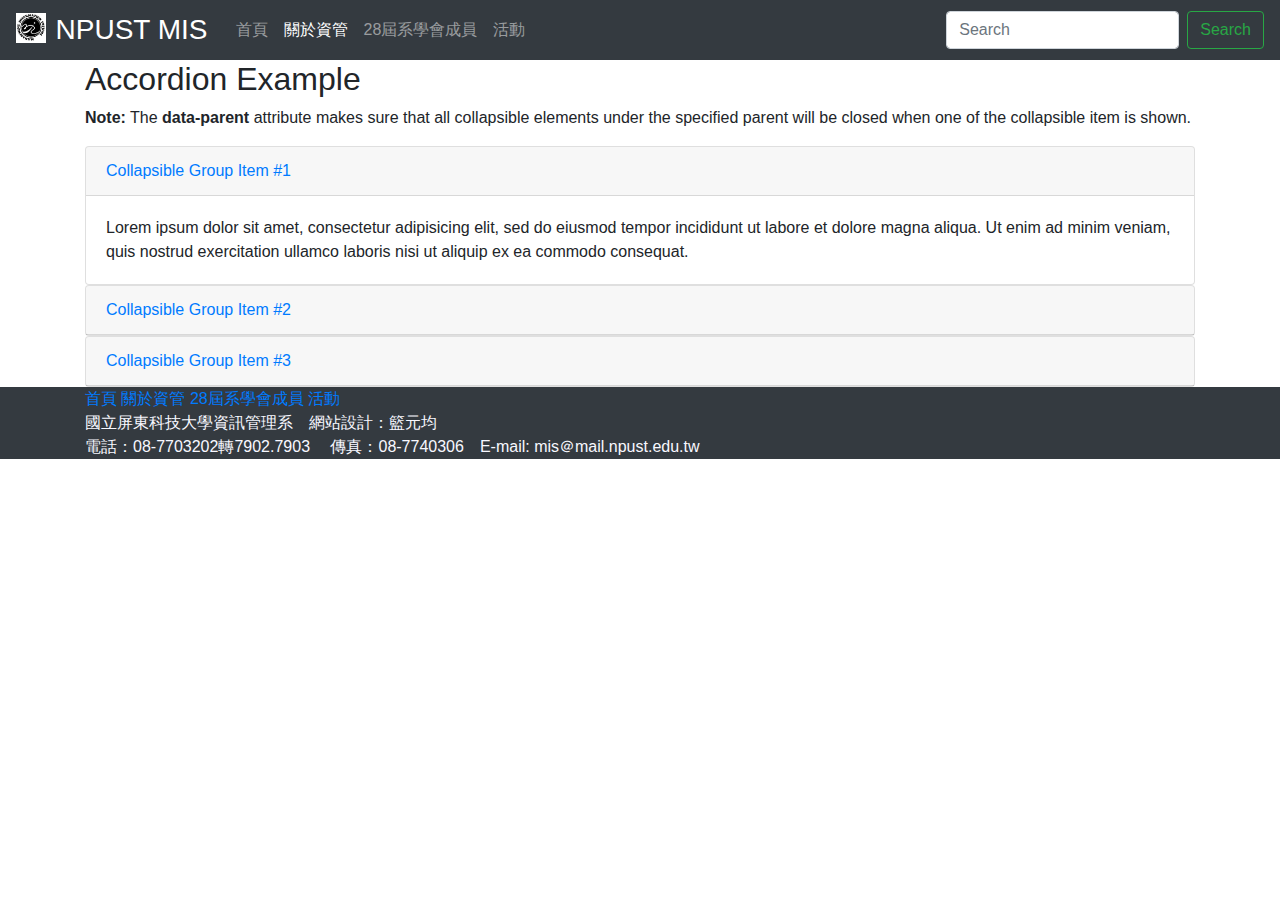
==== about.html @ d6f94569 "Update about.html" ====
<!DOCTYPE html>
<html lang="en">

<head>
    <meta charset="UTF-8">
    <meta name="viewport" content="width=device-width, initial-scale=1.0">
    <meta http-equiv="X-UA-Compatible" content="ie=edge">
    <title>屏科大資管系-關於資管</title>
    <link rel="stylesheet" href="https://stackpath.bootstrapcdn.com/bootstrap/4.3.1/css/bootstrap.min.css" integrity="sha384-ggOyR0iXCbMQv3Xipma34MD+dH/1fQ784/j6cY/iJTQUOhcWr7x9JvoRxT2MZw1T" crossorigin="anonymous">
    <script src="https://code.jquery.com/jquery-3.3.1.slim.min.js" integrity="sha384-q8i/X+965DzO0rT7abK41JStQIAqVgRVzpbzo5smXKp4YfRvH+8abtTE1Pi6jizo" crossorigin="anonymous"></script>
    <script src="https://cdnjs.cloudflare.com/ajax/libs/popper.js/1.14.7/umd/popper.min.js" integrity="sha384-UO2eT0CpHqdSJQ6hJty5KVphtPhzWj9WO1clHTMGa3JDZwrnQq4sF86dIHNDz0W1" crossorigin="anonymous"></script>
    <script src="https://stackpath.bootstrapcdn.com/bootstrap/4.3.1/js/bootstrap.min.js" integrity="sha384-JjSmVgyd0p3pXB1rRibZUAYoIIy6OrQ6VrjIEaFf/nJGzIxFDsf4x0xIM+B07jRM" crossorigin="anonymous"></script>
    <style>
        .footercolor {
            color: ghostwhite;
        }
    </style>
</head>

<body>
    <!-- .navbar-expand-{sm|md|lg|xl}決定在哪個斷點以上就出現漢堡式選單 -->
    <!-- navbar-dark 文字顏色 .bg-dark 背景顏色 -->
    <nav class="navbar navbar-expand-lg navbar-dark bg-dark">

        <!-- .navbar-brand 左上LOGO位置 -->
        <a class="navbar-brand" href="index.html">
            <img src="iconnn.jpg" width="30" height="30" class="d-inline-block align-top" alt="">
            <span class="h3 mx-1">NPUST MIS</span>
        </a>
        <!-- .navbar-toggler 漢堡式選單按鈕 -->
        <button class="navbar-toggler" type="button" data-toggle="collapse" data-target="#navbarSupportedContent" aria-controls="navbarSupportedContent" aria-expanded="false" aria-label="Toggle navigation">
      <!-- .navbar-toggler-icon 漢堡式選單Icon -->
      <span class="navbar-toggler-icon"></span>
    </button>

        <!-- .collapse.navbar-collapse 用於外層中斷點群組和隱藏導覽列內容 -->
        <!-- 選單項目&漢堡式折疊選單 -->
        <div class="collapse navbar-collapse" id="navbarSupportedContent">
            <ul class="navbar-nav mr-auto">
                <!-- active表示當前頁面 -->
                <li class="nav-item">
                    <a class="nav-link" href="index.html">首頁<span class="sr-only">(current)</span></a>
                </li>
                <li class="nav-item  active">
                    <a class="nav-link" href="about.html">關於資管</a>
                </li>
                <li class="nav-item">
                    <a class="nav-link" href="people.html">28屆系學會成員</a>
                </li>
                <li class="nav-item">
                    <a class="nav-link" href="thing.html">活動</a>
                </li>


            </ul>
            <form class="form-inline my-2 my-lg-0">
                <input class="form-control mr-sm-2" type="text" placeholder="Search" aria-label="Search">
                <button class="btn btn-outline-success my-2 my-sm-0" type="submit">Search
        </button>
            </form>
        </div>

    </nav>

    <div class="container">
        <h2>Accordion Example</h2>
        <p><strong>Note:</strong> The <strong>data-parent</strong> attribute makes sure that all collapsible elements under the specified parent will be closed when one of the collapsible item is shown.</p>
        <div id="accordion">
            <div class="card">
                <div class="card-header">
                    <a class="card-link" data-toggle="collapse" href="#collapseOne">
                    Collapsible Group Item #1
                  </a>
                </div>
                <div id="collapseOne" class="collapse show" data-parent="#accordion">
                    <div class="card-body">
                        Lorem ipsum dolor sit amet, consectetur adipisicing elit, sed do eiusmod tempor incididunt ut labore et dolore magna aliqua. Ut enim ad minim veniam, quis nostrud exercitation ullamco laboris nisi ut aliquip ex ea commodo consequat.
                    </div>
                </div>
            </div>
            <div class="card">
                <div class="card-header">
                    <a class="collapsed card-link" data-toggle="collapse" href="#collapseTwo">
                  Collapsible Group Item #2
                </a>
                </div>
                <div id="collapseTwo" class="collapse" data-parent="#accordion">
                    <div class="card-body">
                        Lorem ipsum dolor sit amet, consectetur adipisicing elit, sed do eiusmod tempor incididunt ut labore et dolore magna aliqua. Ut enim ad minim veniam, quis nostrud exercitation ullamco laboris nisi ut aliquip ex ea commodo consequat.
                    </div>
                </div>
            </div>
            <div class="card">
                <div class="card-header">
                    <a class="collapsed card-link" data-toggle="collapse" href="#collapseThree">
                    Collapsible Group Item #3
                  </a>
                </div>
                <div id="collapseThree" class="collapse" data-parent="#accordion">
                    <div class="card-body">
                        Lorem ipsum dolor sit amet, consectetur adipisicing elit, sed do eiusmod tempor incididunt ut labore et dolore magna aliqua. Ut enim ad minim veniam, quis nostrud exercitation ullamco laboris nisi ut aliquip ex ea commodo consequat.
                    </div>
                </div>
            </div>
        </div>
    </div>


    <footer class="navbar-fixed-bottom page-footer font-small blue bg-dark">
        <div class="container">

            <div class="grid-col-12 footera">
                <a href="index.html" class="footera">首頁</a>
                <a href="about.html" class="footera">關於資管</a>
                <a href="people.html" class="footera">28屆系學會成員</a>
                <a href="thing.html" class="footera">活動</a>

            </div>
            <div class="grid-col-12 grid-col-8-md u-padding-top-md">
                <p class="footercolor">
                    國立屏東科技大學資訊管理系　網站設計：籃元均
                    <br>電話：08-7703202轉7902.7903 　傳真：08-7740306　E-mail: mis＠mail.npust.edu.tw
                </p>
            </div>
        </div>
    </footer>
    <!-- Footer -->

</body>

</html>
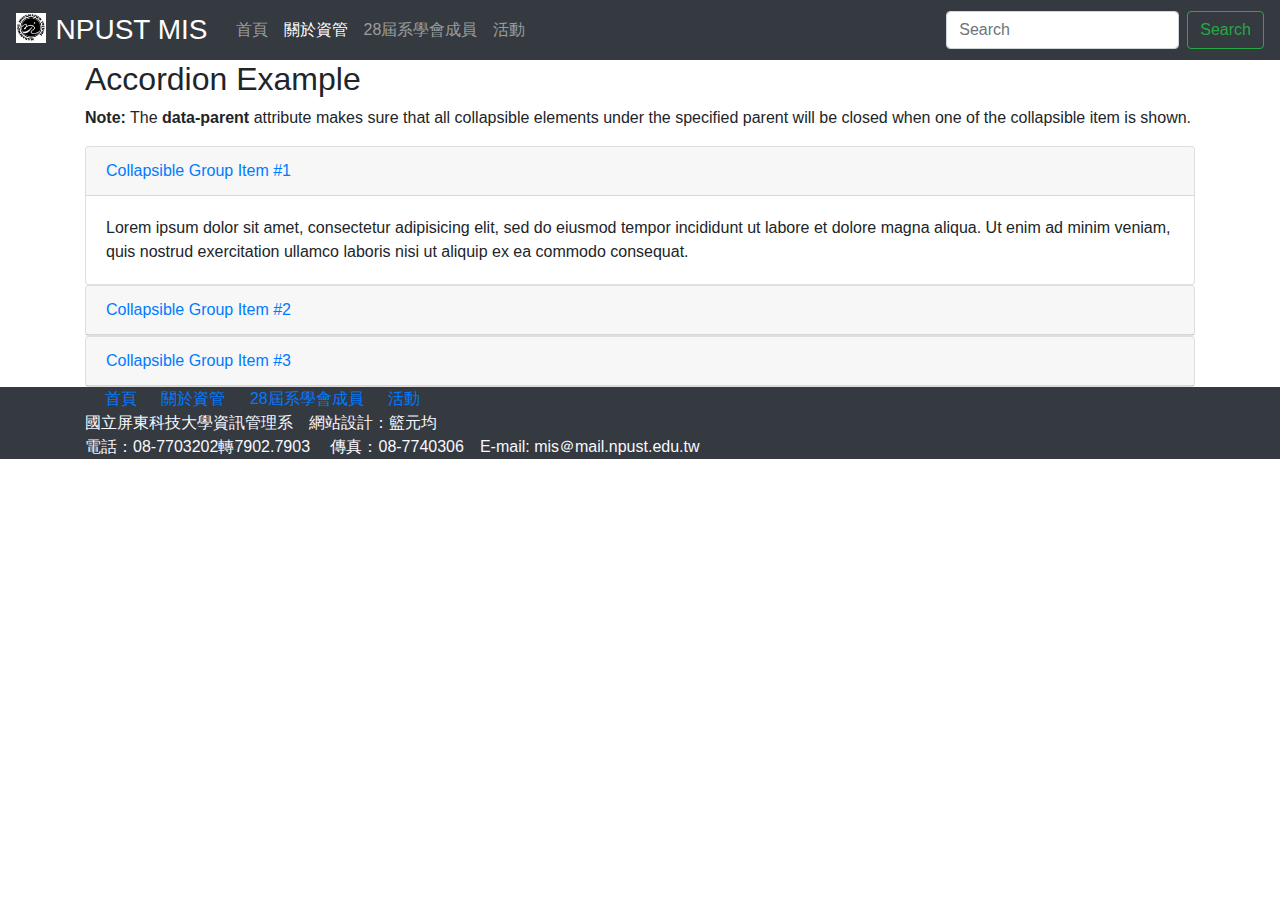
==== commit 8d184556: "Update about.html" ====
--- a/about.html
+++ b/about.html
@@ -13,6 +13,11 @@
     <style>
         .footercolor {
             color: ghostwhite;
+        }
+        
+        .footera {
+            margin-left: 10px;
+            margin-right: 10px;
         }
     </style>
 </head>
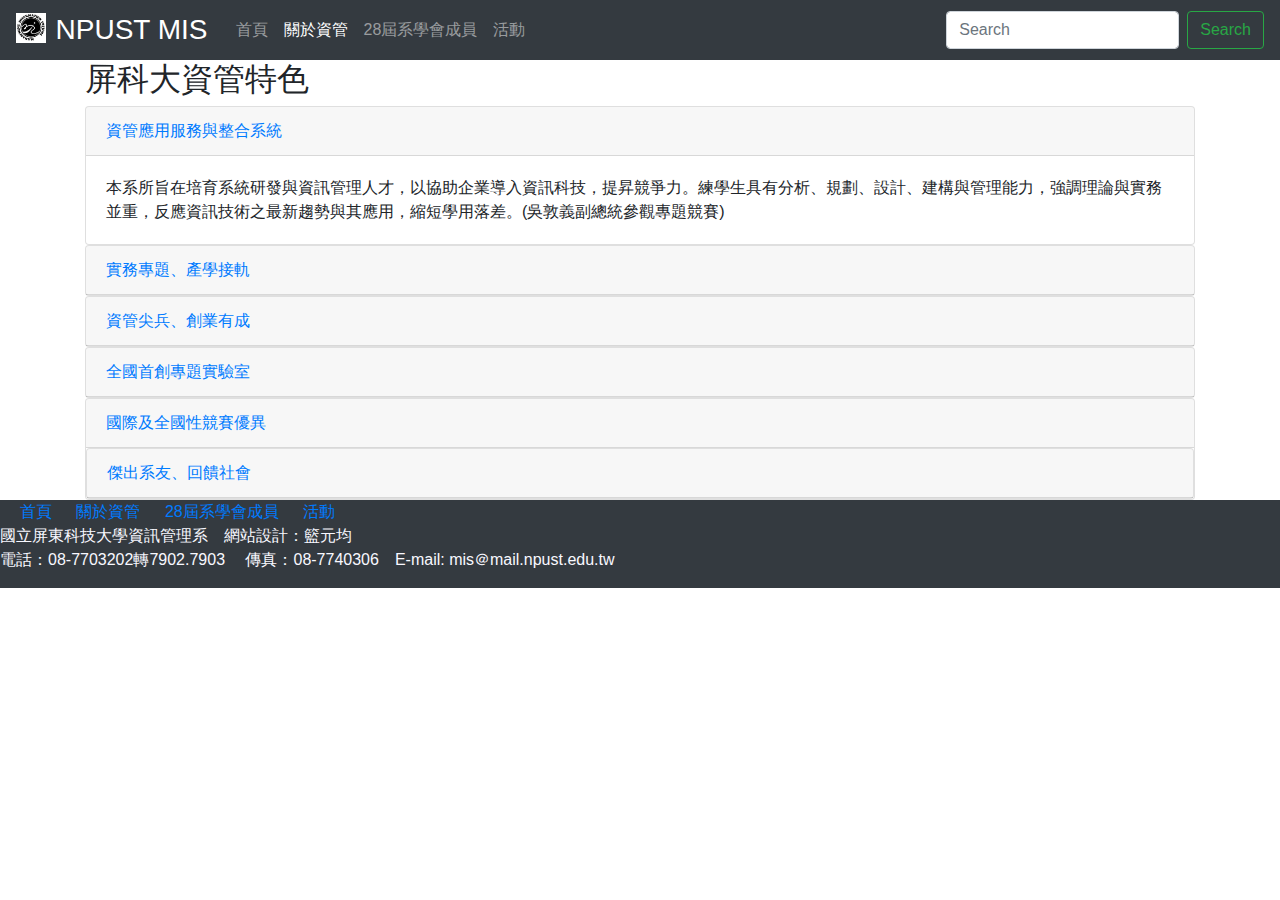
==== commit af08d10d: "Update about.html" ====
--- a/about.html
+++ b/about.html
@@ -18,6 +18,37 @@
         .footera {
             margin-left: 10px;
             margin-right: 10px;
+        }
+        
+        * {
+            margin: 0;
+            padding: 0;
+        }
+        
+        html,
+        body {
+            height: 100%;
+        }
+        
+        #container {
+            display: flex;
+            flex-direction: column;
+            height: 100%;
+        }
+        
+        header {
+            background: #999;
+            flex: 0 0 auto;
+        }
+        
+        .main {
+            background: orange;
+            flex: 1 0 auto;
+        }
+        
+        footer {
+            background: #333;
+            flex: 0 0 auto;
         }
     </style>
 </head>
@@ -68,51 +99,75 @@
     </nav>
 
     <div class="container">
-        <h2>Accordion Example</h2>
-        <p><strong>Note:</strong> The <strong>data-parent</strong> attribute makes sure that all collapsible elements under the specified parent will be closed when one of the collapsible item is shown.</p>
+        <h2>屏科大資管特色</h2>
         <div id="accordion">
             <div class="card">
                 <div class="card-header">
                     <a class="card-link" data-toggle="collapse" href="#collapseOne">
-                    Collapsible Group Item #1
+                        資管應用服務與整合系統
                   </a>
                 </div>
                 <div id="collapseOne" class="collapse show" data-parent="#accordion">
                     <div class="card-body">
-                        Lorem ipsum dolor sit amet, consectetur adipisicing elit, sed do eiusmod tempor incididunt ut labore et dolore magna aliqua. Ut enim ad minim veniam, quis nostrud exercitation ullamco laboris nisi ut aliquip ex ea commodo consequat.
-                    </div>
+                        本系所旨在培育系統研發與資訊管理人才，以協助企業導入資訊科技，提昇競爭力。練學生具有分析、規劃、設計、建構與管理能力，強調理論與實務並重，反應資訊技術之最新趨勢與其應用，縮短學用落差。(吳敦義副總統參觀專題競賽) </div>
                 </div>
             </div>
             <div class="card">
                 <div class="card-header">
                     <a class="collapsed card-link" data-toggle="collapse" href="#collapseTwo">
-                  Collapsible Group Item #2
+                        實務專題、產學接軌
                 </a>
                 </div>
                 <div id="collapseTwo" class="collapse" data-parent="#accordion">
                     <div class="card-body">
-                        Lorem ipsum dolor sit amet, consectetur adipisicing elit, sed do eiusmod tempor incididunt ut labore et dolore magna aliqua. Ut enim ad minim veniam, quis nostrud exercitation ullamco laboris nisi ut aliquip ex ea commodo consequat.
-                    </div>
+                        藉由專題成果報告及系統展示，以呈現實務專題成果，並聘請業界專家及全系老師共同評審，在兩年實務專題製作過程，結合業界需求及校外實習，以落實理論與實務應用能力。 </div>
                 </div>
             </div>
             <div class="card">
                 <div class="card-header">
                     <a class="collapsed card-link" data-toggle="collapse" href="#collapseThree">
-                    Collapsible Group Item #3
-                  </a>
+                        資管尖兵、創業有成</a>
                 </div>
                 <div id="collapseThree" class="collapse" data-parent="#accordion">
                     <div class="card-body">
-                        Lorem ipsum dolor sit amet, consectetur adipisicing elit, sed do eiusmod tempor incididunt ut labore et dolore magna aliqua. Ut enim ad minim veniam, quis nostrud exercitation ullamco laboris nisi ut aliquip ex ea commodo consequat.
+                        本系發展目標為培養「台灣資管領域中堅人才」，授以「資訊系統實現與整合」及「資訊科技應用與創新」的專業能力養成內容，培養具備系統整合、應用及專案管理之專業能力、理論與實務並重之資訊技術及資訊管理人才。(創業代表：凌誠科技股份有限公司) </div>
+                </div>
+            </div>
+            <div class="card">
+                <div class="card-header">
+                    <a class="collapsed card-link" data-toggle="collapse" href="#collapseFour">
+                        全國首創專題實驗室</a>
+                </div>
+                <div id="collapseFour" class="collapse" data-parent="#accordion">
+                    <div class="card-body">
+                        本系設有專題特色實驗室，提供大學部學生實務專題製作固定的空間與位置，以利學生彼此討論觀摩及學長姐帶領學弟妹的經驗傳承，加強學生學習及團隊合作的訓練，並落實產學合作機制。(吳敦義副總統參觀專題競賽) </div>
+                </div>
+            </div>
+            <div class="card">
+                <div class="card-header">
+                    <a class="collapsed card-link" data-toggle="collapse" href="#collapseFive">
+                        國際及全國性競賽優異                </a>
+                </div>
+                <div id="collapseFive" class="collapse" data-parent="#accordion">
+                    <div class="card-body">
+                        本系除強化學生專業能力之外，也積極參與各項全國性競賽，藉此擴展視野，激發創新、創意及培養表達能力。歷年競賽成果豐碩，不斷創新紀錄，獲業界青睞，進而提升產學成果。 </div>
+                </div>
+                <div class="card">
+                    <div class="card-header">
+                        <a class="collapsed card-link" data-toggle="collapse" href="#collapseSix">
+                        傑出系友、回饋社會</a>
+                    </div>
+                    <div id="collapseSix" class="collapse" data-parent="#accordion">
+                        <div class="card-body">
+                            系友就業於國內各大知名企業、學術機構，例如：IBM、台積電、宏達電、雅虎、工研院、中研院、資策會、廣達、日月光、群創、輝創、正文、精英、和碩及各大學任教。 </div>
                     </div>
                 </div>
             </div>
         </div>
     </div>
 
-
-    <footer class="navbar-fixed-bottom page-footer font-small blue bg-dark">
-        <div class="container">
+    <footer class="footer-fixed-bottom page-footer font-small blue bg-dark">
+        <div id="container">
 
             <div class="grid-col-12 footera">
                 <a href="index.html" class="footera">首頁</a>
@@ -129,7 +184,6 @@
             </div>
         </div>
     </footer>
-    <!-- Footer -->
 
 </body>
 
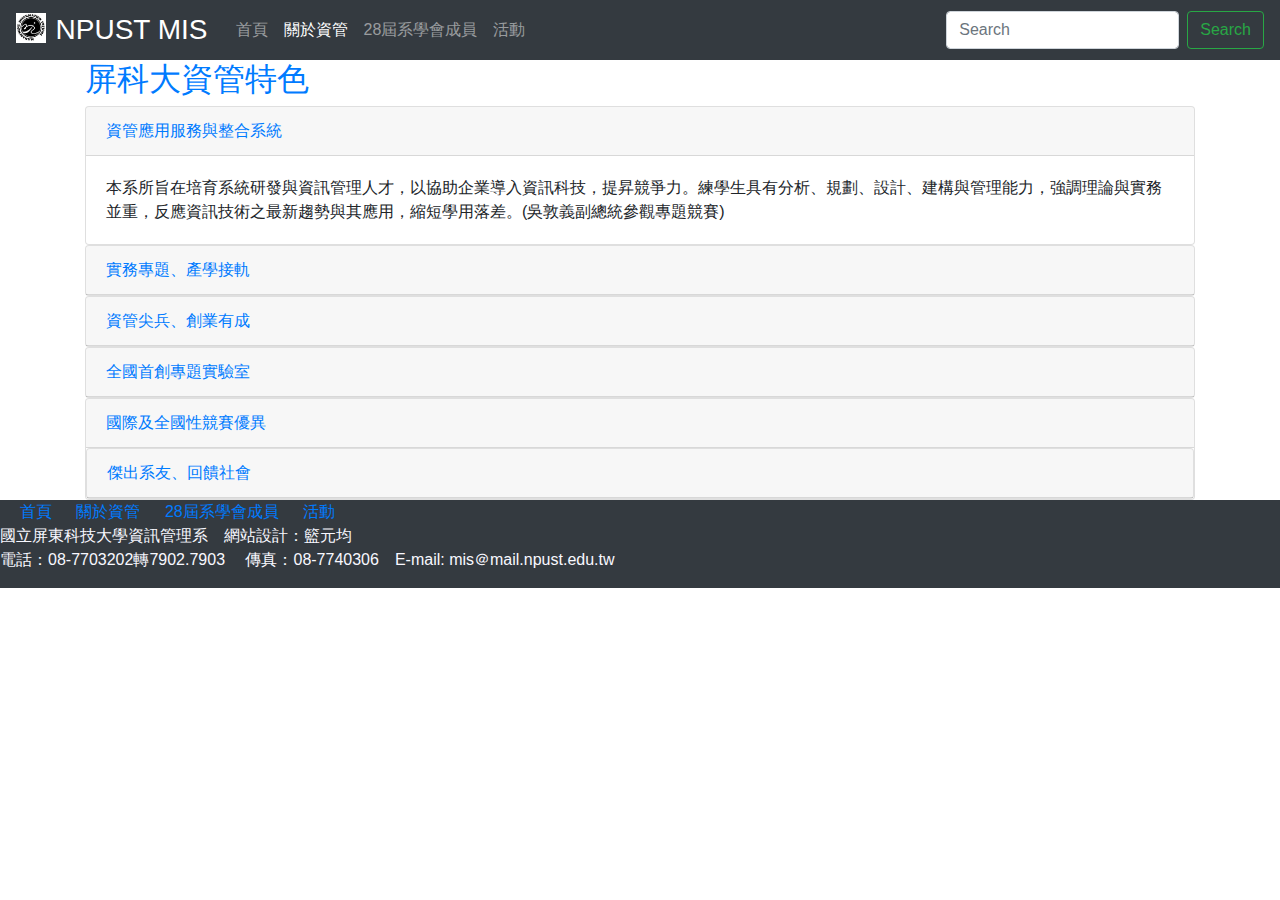
==== commit dbc9cc38: "Update about.html" ====
--- a/about.html
+++ b/about.html
@@ -99,7 +99,9 @@
     </nav>
 
     <div class="container">
-        <h2>屏科大資管特色</h2>
+        <a href="http://mportal.npust.edu.tw/files/13-1000-13456.php?Lang=zh-tw">
+            <h2>屏科大資管特色</h2>
+        </a>
         <div id="accordion">
             <div class="card">
                 <div class="card-header">
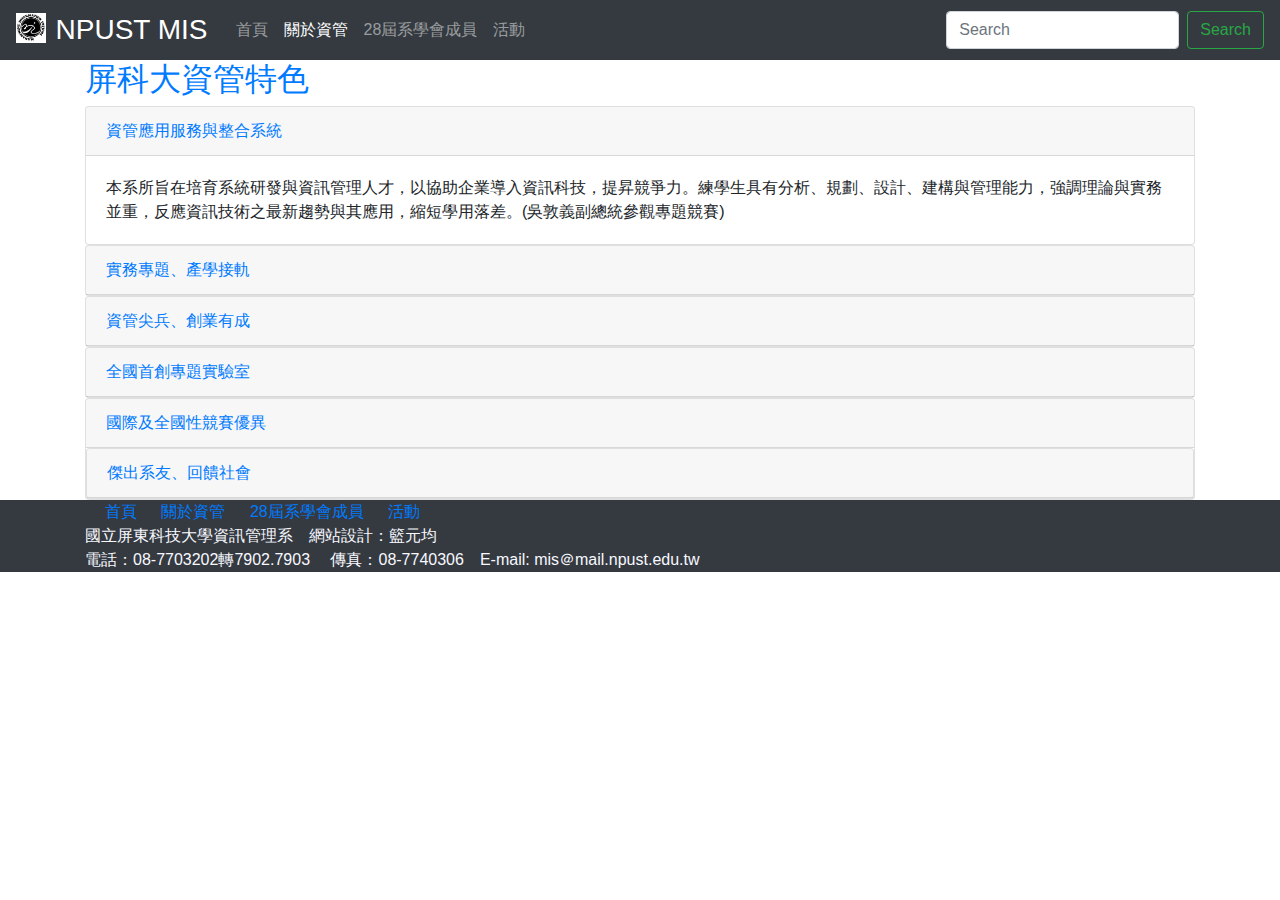
==== commit f93c914c: "Update about.html" ====
--- a/about.html
+++ b/about.html
@@ -18,37 +18,6 @@
         .footera {
             margin-left: 10px;
             margin-right: 10px;
-        }
-        
-        * {
-            margin: 0;
-            padding: 0;
-        }
-        
-        html,
-        body {
-            height: 100%;
-        }
-        
-        #container {
-            display: flex;
-            flex-direction: column;
-            height: 100%;
-        }
-        
-        header {
-            background: #999;
-            flex: 0 0 auto;
-        }
-        
-        .main {
-            background: orange;
-            flex: 1 0 auto;
-        }
-        
-        footer {
-            background: #333;
-            flex: 0 0 auto;
         }
     </style>
 </head>
@@ -168,15 +137,15 @@
         </div>
     </div>
 
-    <footer class="footer-fixed-bottom page-footer font-small blue bg-dark">
-        <div id="container">
+    <footer class="c-footer bg-dark">
+
+        <div class="container">
 
             <div class="grid-col-12 footera">
                 <a href="index.html" class="footera">首頁</a>
                 <a href="about.html" class="footera">關於資管</a>
                 <a href="people.html" class="footera">28屆系學會成員</a>
                 <a href="thing.html" class="footera">活動</a>
-
             </div>
             <div class="grid-col-12 grid-col-8-md u-padding-top-md">
                 <p class="footercolor">
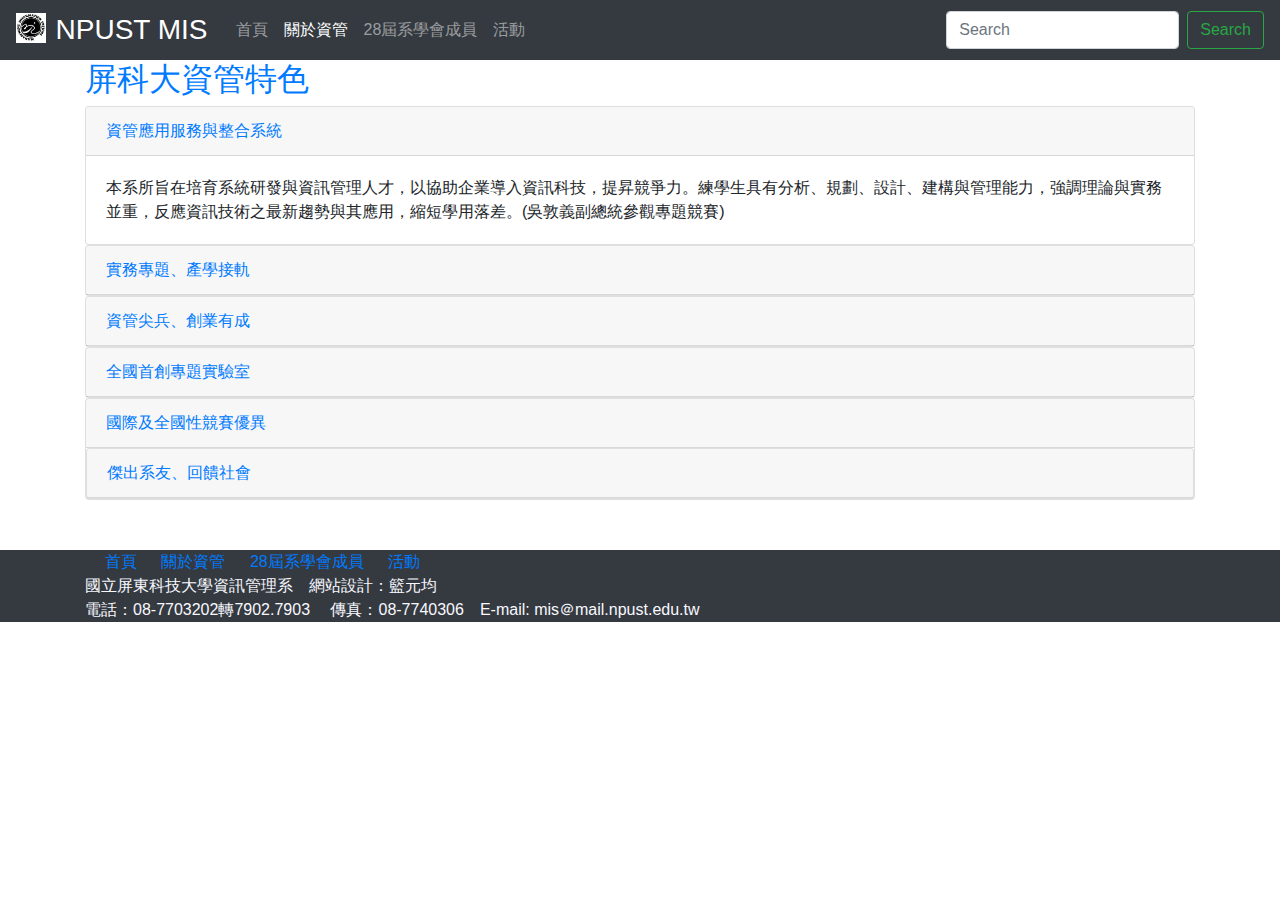
==== commit b572e159: "Update about.html" ====
--- a/about.html
+++ b/about.html
@@ -18,6 +18,10 @@
         .footera {
             margin-left: 10px;
             margin-right: 10px;
+        }
+        
+        footer {
+            margin-top: 50PX;
         }
     </style>
 </head>
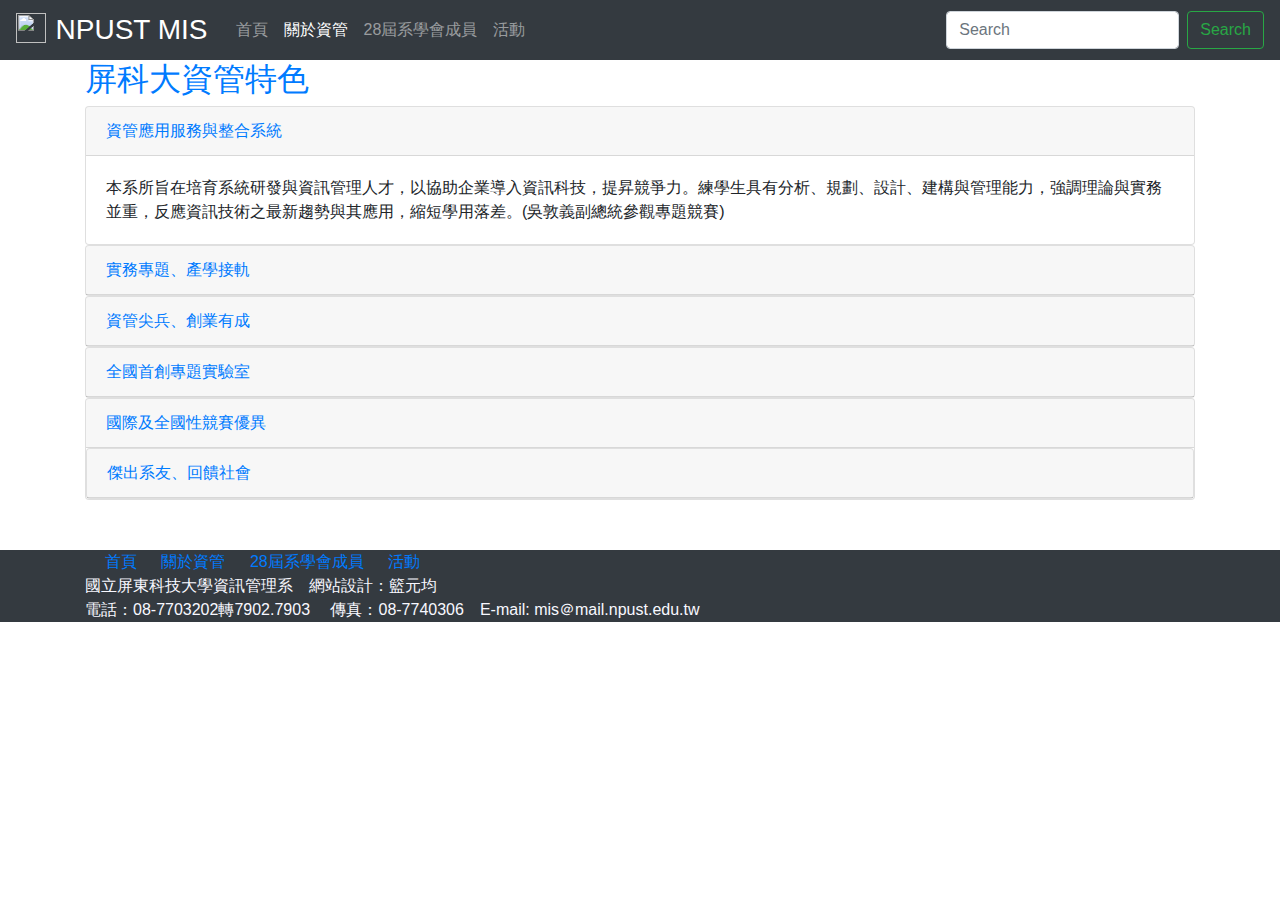
==== commit 4289af56: "Update about.html" ====
--- a/about.html
+++ b/about.html
@@ -33,14 +33,14 @@
 
         <!-- .navbar-brand 左上LOGO位置 -->
         <a class="navbar-brand" href="index.html">
-            <img src="iconnn.jpg" width="30" height="30" class="d-inline-block align-top" alt="">
+            <img src="image/iconnn.jpg" width="30" height="30" class="d-inline-block align-top" alt="">
             <span class="h3 mx-1">NPUST MIS</span>
         </a>
         <!-- .navbar-toggler 漢堡式選單按鈕 -->
         <button class="navbar-toggler" type="button" data-toggle="collapse" data-target="#navbarSupportedContent" aria-controls="navbarSupportedContent" aria-expanded="false" aria-label="Toggle navigation">
-      <!-- .navbar-toggler-icon 漢堡式選單Icon -->
-      <span class="navbar-toggler-icon"></span>
-    </button>
+            <!-- .navbar-toggler-icon 漢堡式選單Icon -->
+        <span class="navbar-toggler-icon"></span>
+        </button>
 
         <!-- .collapse.navbar-collapse 用於外層中斷點群組和隱藏導覽列內容 -->
         <!-- 選單項目&漢堡式折疊選單 -->
@@ -70,96 +70,96 @@
         </div>
 
     </nav>
-
-    <div class="container">
-        <a href="http://mportal.npust.edu.tw/files/13-1000-13456.php?Lang=zh-tw">
-            <h2>屏科大資管特色</h2>
-        </a>
-        <div id="accordion">
-            <div class="card">
-                <div class="card-header">
-                    <a class="card-link" data-toggle="collapse" href="#collapseOne">
+    <div>
+        <div class="container" style="min-height: 100%">
+            <a href=" http://mportal.npust.edu.tw/files/13-1000-13456.php?Lang=zh-tw ">
+                <h2>屏科大資管特色</h2>
+            </a>
+            <div id="accordion ">
+                <div class="card ">
+                    <div class="card-header ">
+                        <a class="card-link " data-toggle="collapse " href="#collapseOne ">
                         資管應用服務與整合系統
-                  </a>
+                    </a>
+                    </div>
+                    <div id="collapseOne " class="collapse show " data-parent="#accordion ">
+                        <div class="card-body ">
+                            本系所旨在培育系統研發與資訊管理人才，以協助企業導入資訊科技，提昇競爭力。練學生具有分析、規劃、設計、建構與管理能力，強調理論與實務並重，反應資訊技術之最新趨勢與其應用，縮短學用落差。(吳敦義副總統參觀專題競賽) </div>
+                    </div>
                 </div>
-                <div id="collapseOne" class="collapse show" data-parent="#accordion">
-                    <div class="card-body">
-                        本系所旨在培育系統研發與資訊管理人才，以協助企業導入資訊科技，提昇競爭力。練學生具有分析、規劃、設計、建構與管理能力，強調理論與實務並重，反應資訊技術之最新趨勢與其應用，縮短學用落差。(吳敦義副總統參觀專題競賽) </div>
-                </div>
-            </div>
-            <div class="card">
-                <div class="card-header">
-                    <a class="collapsed card-link" data-toggle="collapse" href="#collapseTwo">
+                <div class="card ">
+                    <div class="card-header ">
+                        <a class="collapsed card-link " data-toggle="collapse " href="#collapseTwo ">
                         實務專題、產學接軌
                 </a>
+                    </div>
+                    <div id="collapseTwo " class="collapse " data-parent="#accordion ">
+                        <div class="card-body ">
+                            藉由專題成果報告及系統展示，以呈現實務專題成果，並聘請業界專家及全系老師共同評審，在兩年實務專題製作過程，結合業界需求及校外實習，以落實理論與實務應用能力。 </div>
+                    </div>
                 </div>
-                <div id="collapseTwo" class="collapse" data-parent="#accordion">
-                    <div class="card-body">
-                        藉由專題成果報告及系統展示，以呈現實務專題成果，並聘請業界專家及全系老師共同評審，在兩年實務專題製作過程，結合業界需求及校外實習，以落實理論與實務應用能力。 </div>
+                <div class="card ">
+                    <div class="card-header ">
+                        <a class="collapsed card-link " data-toggle="collapse " href="#collapseThree ">
+                        資管尖兵、創業有成</a>
+                    </div>
+                    <div id="collapseThree " class="collapse " data-parent="#accordion ">
+                        <div class="card-body ">
+                            本系發展目標為培養「台灣資管領域中堅人才」，授以「資訊系統實現與整合」及「資訊科技應用與創新」的專業能力養成內容，培養具備系統整合、應用及專案管理之專業能力、理論與實務並重之資訊技術及資訊管理人才。(創業代表：凌誠科技股份有限公司) </div>
+                    </div>
                 </div>
-            </div>
-            <div class="card">
-                <div class="card-header">
-                    <a class="collapsed card-link" data-toggle="collapse" href="#collapseThree">
-                        資管尖兵、創業有成</a>
+                <div class="card ">
+                    <div class="card-header ">
+                        <a class="collapsed card-link " data-toggle="collapse " href="#collapseFour ">
+                        全國首創專題實驗室</a>
+                    </div>
+                    <div id="collapseFour " class="collapse " data-parent="#accordion ">
+                        <div class="card-body ">
+                            本系設有專題特色實驗室，提供大學部學生實務專題製作固定的空間與位置，以利學生彼此討論觀摩及學長姐帶領學弟妹的經驗傳承，加強學生學習及團隊合作的訓練，並落實產學合作機制。(吳敦義副總統參觀專題競賽) </div>
+                    </div>
                 </div>
-                <div id="collapseThree" class="collapse" data-parent="#accordion">
-                    <div class="card-body">
-                        本系發展目標為培養「台灣資管領域中堅人才」，授以「資訊系統實現與整合」及「資訊科技應用與創新」的專業能力養成內容，培養具備系統整合、應用及專案管理之專業能力、理論與實務並重之資訊技術及資訊管理人才。(創業代表：凌誠科技股份有限公司) </div>
-                </div>
-            </div>
-            <div class="card">
-                <div class="card-header">
-                    <a class="collapsed card-link" data-toggle="collapse" href="#collapseFour">
-                        全國首創專題實驗室</a>
-                </div>
-                <div id="collapseFour" class="collapse" data-parent="#accordion">
-                    <div class="card-body">
-                        本系設有專題特色實驗室，提供大學部學生實務專題製作固定的空間與位置，以利學生彼此討論觀摩及學長姐帶領學弟妹的經驗傳承，加強學生學習及團隊合作的訓練，並落實產學合作機制。(吳敦義副總統參觀專題競賽) </div>
-                </div>
-            </div>
-            <div class="card">
-                <div class="card-header">
-                    <a class="collapsed card-link" data-toggle="collapse" href="#collapseFive">
+                <div class="card ">
+                    <div class="card-header ">
+                        <a class="collapsed card-link " data-toggle="collapse " href="#collapseFive ">
                         國際及全國性競賽優異                </a>
-                </div>
-                <div id="collapseFive" class="collapse" data-parent="#accordion">
-                    <div class="card-body">
-                        本系除強化學生專業能力之外，也積極參與各項全國性競賽，藉此擴展視野，激發創新、創意及培養表達能力。歷年競賽成果豐碩，不斷創新紀錄，獲業界青睞，進而提升產學成果。 </div>
-                </div>
-                <div class="card">
-                    <div class="card-header">
-                        <a class="collapsed card-link" data-toggle="collapse" href="#collapseSix">
+                    </div>
+                    <div id="collapseFive " class="collapse " data-parent="#accordion ">
+                        <div class="card-body ">
+                            本系除強化學生專業能力之外，也積極參與各項全國性競賽，藉此擴展視野，激發創新、創意及培養表達能力。歷年競賽成果豐碩，不斷創新紀錄，獲業界青睞，進而提升產學成果。 </div>
+                    </div>
+                    <div class="card ">
+                        <div class="card-header ">
+                            <a class="collapsed card-link " data-toggle="collapse " href="#collapseSix ">
                         傑出系友、回饋社會</a>
-                    </div>
-                    <div id="collapseSix" class="collapse" data-parent="#accordion">
-                        <div class="card-body">
-                            系友就業於國內各大知名企業、學術機構，例如：IBM、台積電、宏達電、雅虎、工研院、中研院、資策會、廣達、日月光、群創、輝創、正文、精英、和碩及各大學任教。 </div>
+                        </div>
+                        <div id="collapseSix " class="collapse " data-parent="#accordion ">
+                            <div class="card-body ">
+                                系友就業於國內各大知名企業、學術機構，例如：IBM、台積電、宏達電、雅虎、工研院、中研院、資策會、廣達、日月光、群創、輝創、正文、精英、和碩及各大學任教。 </div>
+                        </div>
                     </div>
                 </div>
             </div>
         </div>
+
+        <footer class="c-footer bg-dark ">
+
+            <div class="container ">
+
+                <div class="grid-col-12 footera ">
+                    <a href="index.html " class="footera ">首頁</a>
+                    <a href="about.html " class="footera ">關於資管</a>
+                    <a href="people.html " class="footera ">28屆系學會成員</a>
+                    <a href="thing.html " class="footera ">活動</a>
+                </div>
+                <div class="grid-col-12 grid-col-8-md u-padding-top-md ">
+                    <p class="footercolor ">
+                        國立屏東科技大學資訊管理系　網站設計：籃元均
+                        <br>電話：08-7703202轉7902.7903 　傳真：08-7740306　E-mail: mis＠mail.npust.edu.tw
+                    </p>
+                </div>
+            </div>
+        </footer>
     </div>
-
-    <footer class="c-footer bg-dark">
-
-        <div class="container">
-
-            <div class="grid-col-12 footera">
-                <a href="index.html" class="footera">首頁</a>
-                <a href="about.html" class="footera">關於資管</a>
-                <a href="people.html" class="footera">28屆系學會成員</a>
-                <a href="thing.html" class="footera">活動</a>
-            </div>
-            <div class="grid-col-12 grid-col-8-md u-padding-top-md">
-                <p class="footercolor">
-                    國立屏東科技大學資訊管理系　網站設計：籃元均
-                    <br>電話：08-7703202轉7902.7903 　傳真：08-7740306　E-mail: mis＠mail.npust.edu.tw
-                </p>
-            </div>
-        </div>
-    </footer>
-
 </body>
 
 </html>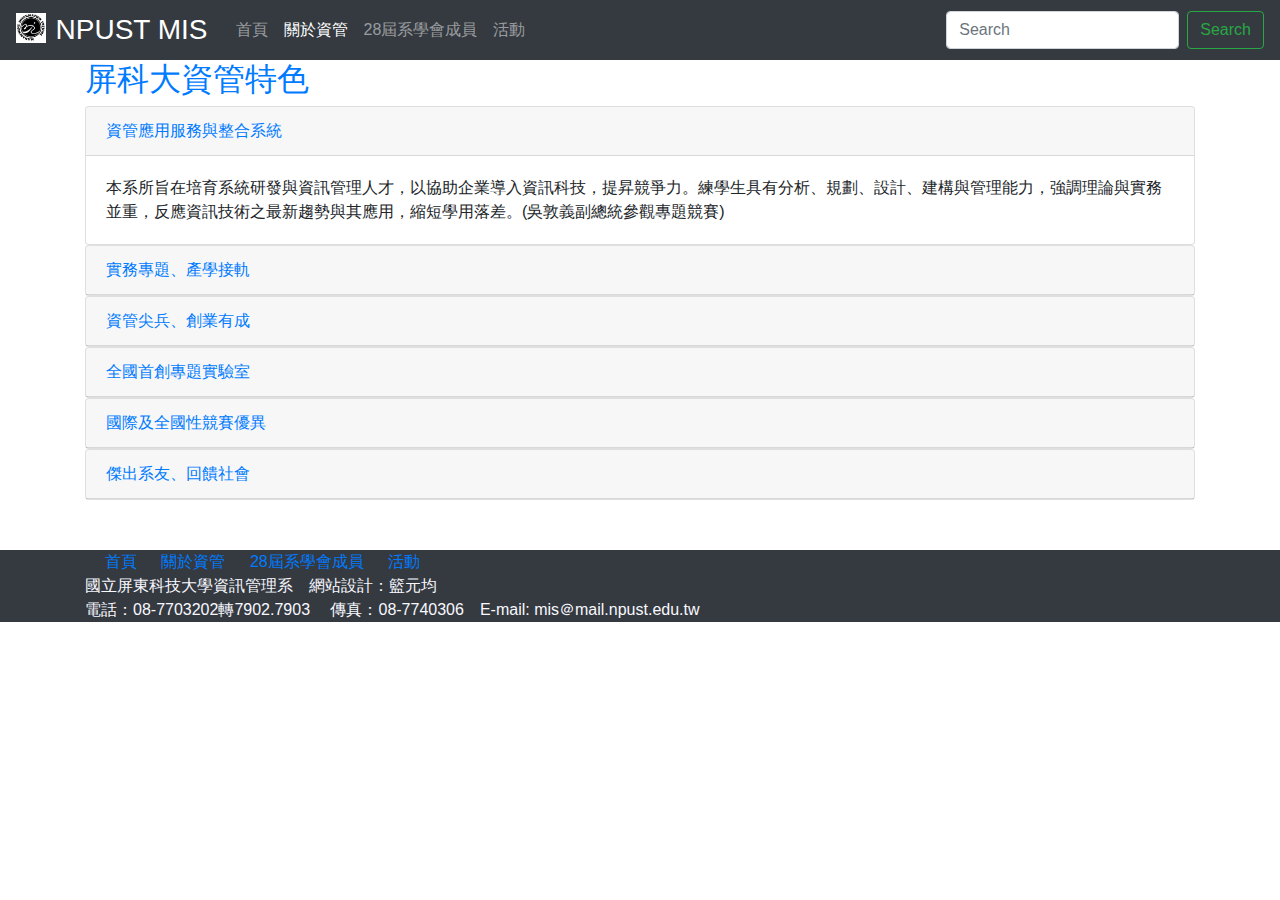
==== commit b9ba0dc6: "Update about.html" ====
--- a/about.html
+++ b/about.html
@@ -71,76 +71,82 @@
 
     </nav>
     <div>
-        <div class="container" style="min-height: 100%">
+        <div class="container">
             <a href=" http://mportal.npust.edu.tw/files/13-1000-13456.php?Lang=zh-tw ">
                 <h2>屏科大資管特色</h2>
             </a>
-            <div id="accordion ">
-                <div class="card ">
-                    <div class="card-header ">
-                        <a class="card-link " data-toggle="collapse " href="#collapseOne ">
-                        資管應用服務與整合系統
-                    </a>
+
+            <div id="accordion">
+                <div class="card">
+                    <div class="card-header">
+                        <a class="card-link" data-toggle="collapse" href="#collapseOne">
+                            資管應用服務與整合系統                  </a>
                     </div>
-                    <div id="collapseOne " class="collapse show " data-parent="#accordion ">
-                        <div class="card-body ">
+                    <div id="collapseOne" class="collapse show" data-parent="#accordion">
+                        <div class="card-body">
                             本系所旨在培育系統研發與資訊管理人才，以協助企業導入資訊科技，提昇競爭力。練學生具有分析、規劃、設計、建構與管理能力，強調理論與實務並重，反應資訊技術之最新趨勢與其應用，縮短學用落差。(吳敦義副總統參觀專題競賽) </div>
                     </div>
                 </div>
-                <div class="card ">
-                    <div class="card-header ">
-                        <a class="collapsed card-link " data-toggle="collapse " href="#collapseTwo ">
-                        實務專題、產學接軌
-                </a>
+
+                <div class="card">
+                    <div class="card-header">
+                        <a class="collapsed card-link" data-toggle="collapse" href="#collapseTwo">
+                            實務專題、產學接軌                </a>
                     </div>
-                    <div id="collapseTwo " class="collapse " data-parent="#accordion ">
-                        <div class="card-body ">
+                    <div id="collapseTwo" class="collapse" data-parent="#accordion">
+                        <div class="card-body">
                             藉由專題成果報告及系統展示，以呈現實務專題成果，並聘請業界專家及全系老師共同評審，在兩年實務專題製作過程，結合業界需求及校外實習，以落實理論與實務應用能力。 </div>
                     </div>
                 </div>
-                <div class="card ">
-                    <div class="card-header ">
-                        <a class="collapsed card-link " data-toggle="collapse " href="#collapseThree ">
-                        資管尖兵、創業有成</a>
+
+                <div class="card">
+                    <div class="card-header">
+                        <a class="collapsed card-link" data-toggle="collapse" href="#collapseThree">
+                            資管尖兵、創業有成                  </a>
                     </div>
-                    <div id="collapseThree " class="collapse " data-parent="#accordion ">
-                        <div class="card-body ">
+                    <div id="collapseThree" class="collapse" data-parent="#accordion">
+                        <div class="card-body">
                             本系發展目標為培養「台灣資管領域中堅人才」，授以「資訊系統實現與整合」及「資訊科技應用與創新」的專業能力養成內容，培養具備系統整合、應用及專案管理之專業能力、理論與實務並重之資訊技術及資訊管理人才。(創業代表：凌誠科技股份有限公司) </div>
                     </div>
                 </div>
-                <div class="card ">
-                    <div class="card-header ">
-                        <a class="collapsed card-link " data-toggle="collapse " href="#collapseFour ">
-                        全國首創專題實驗室</a>
+
+
+                <div class="card">
+                    <div class="card-header">
+                        <a class="collapsed card-link" data-toggle="collapse" href="#collapseFour">
+                            全國首創專題實驗室                  </a>
                     </div>
-                    <div id="collapseFour " class="collapse " data-parent="#accordion ">
-                        <div class="card-body ">
+                    <div id="collapseFour" class="collapse" data-parent="#accordion">
+                        <div class="card-body">
                             本系設有專題特色實驗室，提供大學部學生實務專題製作固定的空間與位置，以利學生彼此討論觀摩及學長姐帶領學弟妹的經驗傳承，加強學生學習及團隊合作的訓練，並落實產學合作機制。(吳敦義副總統參觀專題競賽) </div>
                     </div>
+
                 </div>
-                <div class="card ">
-                    <div class="card-header ">
-                        <a class="collapsed card-link " data-toggle="collapse " href="#collapseFive ">
-                        國際及全國性競賽優異                </a>
+                <div class="card">
+                    <div class="card-header">
+                        <a class="collapsed card-link" data-toggle="collapse" href="#collapseFive">
+                            國際及全國性競賽優異
+                </a>
                     </div>
-                    <div id="collapseFive " class="collapse " data-parent="#accordion ">
-                        <div class="card-body ">
+                    <div id="collapseFive" class="collapse" data-parent="#accordion">
+                        <div class="card-body">
                             本系除強化學生專業能力之外，也積極參與各項全國性競賽，藉此擴展視野，激發創新、創意及培養表達能力。歷年競賽成果豐碩，不斷創新紀錄，獲業界青睞，進而提升產學成果。 </div>
                     </div>
-                    <div class="card ">
-                        <div class="card-header ">
-                            <a class="collapsed card-link " data-toggle="collapse " href="#collapseSix ">
-                        傑出系友、回饋社會</a>
-                        </div>
-                        <div id="collapseSix " class="collapse " data-parent="#accordion ">
-                            <div class="card-body ">
-                                系友就業於國內各大知名企業、學術機構，例如：IBM、台積電、宏達電、雅虎、工研院、中研院、資策會、廣達、日月光、群創、輝創、正文、精英、和碩及各大學任教。 </div>
-                        </div>
+                </div>
+
+                <div class="card">
+                    <div class="card-header">
+                        <a class="collapsed card-link" data-toggle="collapse" href="#collapseSix">
+                            傑出系友、回饋社會                  </a>
+                    </div>
+                    <div id="collapseSix" class="collapse" data-parent="#accordion">
+                        <div class="card-body">
+                            系友就業於國內各大知名企業、學術機構，例如：IBM、台積電、宏達電、雅虎、工研院、中研院、資策會、廣達、日月光、群創、輝創、正文、精英、和碩及各大學任教。 </div>
                     </div>
                 </div>
+
             </div>
         </div>
-
         <footer class="c-footer bg-dark ">
 
             <div class="container ">
